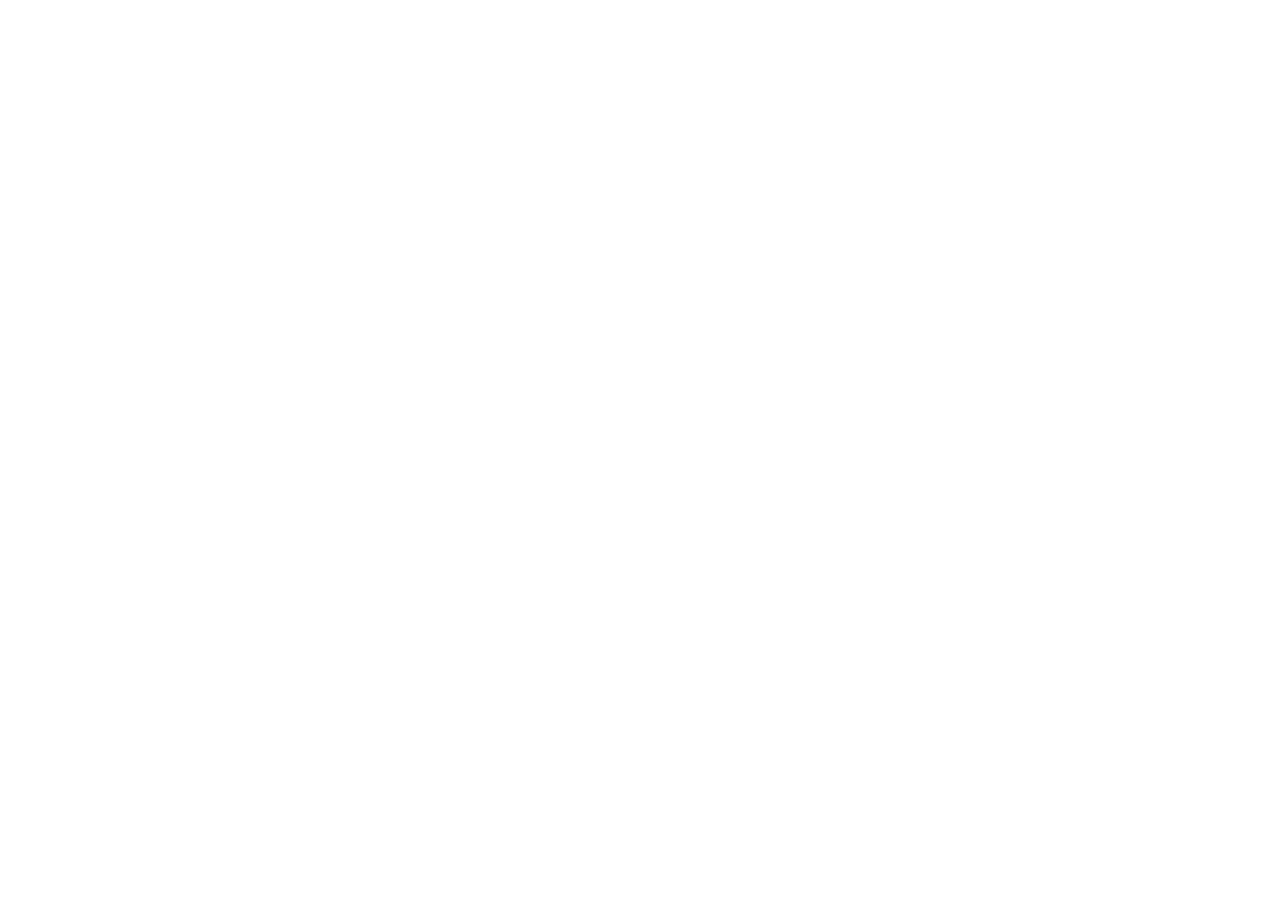
==== TASK 1 WEATHERVUE/index.html @ f2c08f91 "adding boilerplate code" ====
<!DOCTYPE html>
<html lang="en">
<head>
    <meta charset="UTF-8">
    <meta name="viewport" content="width=device-width, initial-scale=1.0">
    <title>Weather Vue</title>
    <script src="index.js"></script>
</head>
<body>
    
</body>
</html>
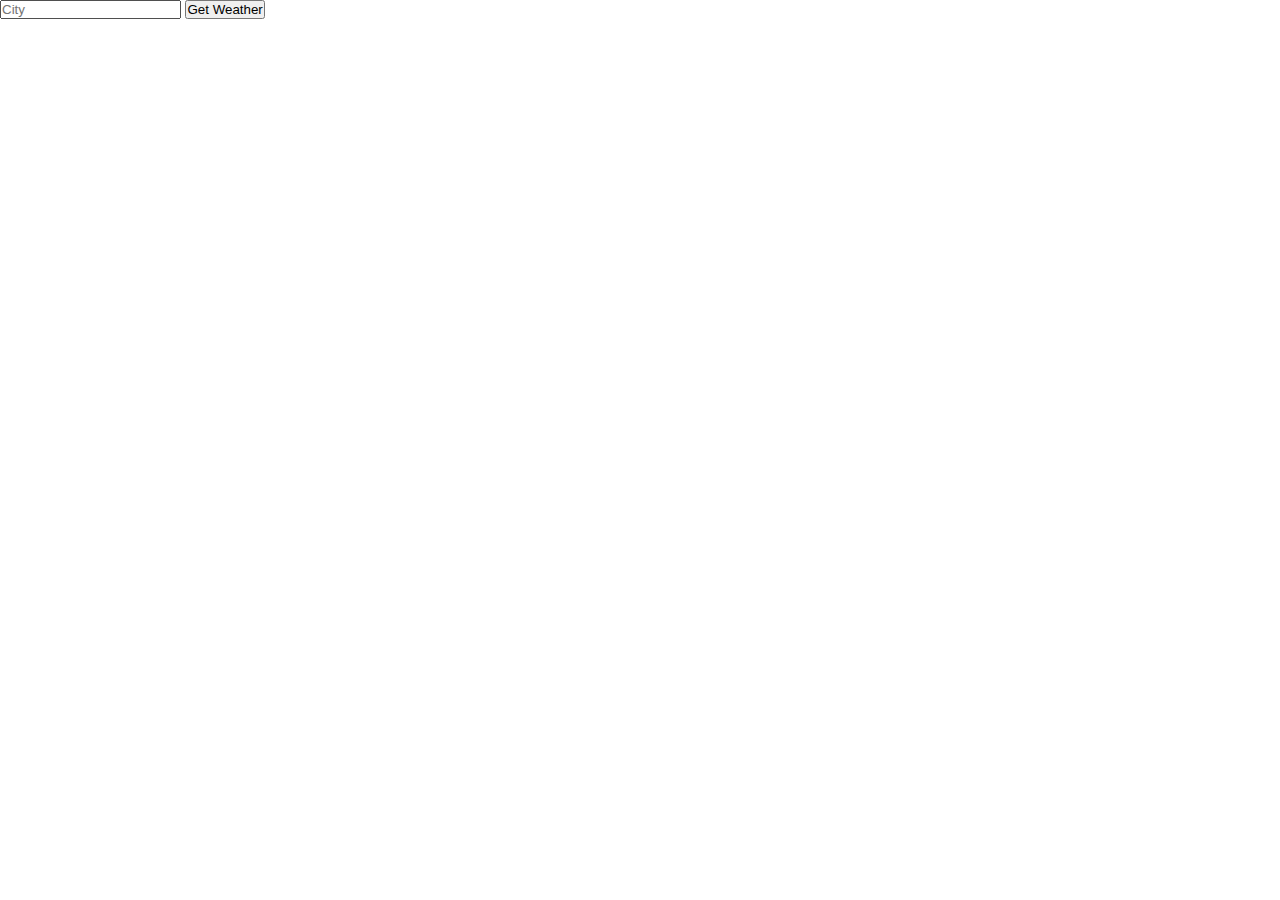
==== commit a14c9322: "basic styling added" ====
--- a/TASK 1 WEATHERVUE/index.html
+++ b/TASK 1 WEATHERVUE/index.html
@@ -4,9 +4,25 @@
     <meta charset="UTF-8">
     <meta name="viewport" content="width=device-width, initial-scale=1.0">
     <title>Weather Vue</title>
-    <script src="index.js"></script>
+
+    <link rel="stylesheet" href="styles.css">
+    <script defer src="index.js"></script>
 </head>
 <body>
     
+    <form class="weather-form">
+        <input type="text" class="city-weather" placeholder="City">
+        <button type="submit">Get Weather</button>
+    </form>
+
+    <div class="card" style="display: none;">
+        <!-- <h1 class="city-name">Delhi</h1>
+        <p class="temp-info">90 C</p>
+        <p class="humidity-info">Humidity: 90%</p>
+        <p class="desc">Rainfall</p>
+        <p class="weather-emoji">🌧️</p>
+        <p class="error-info">Pls enter a city</p> -->
+    </div>
+
 </body>
 </html>--- a/TASK 1 WEATHERVUE/styles.css
+++ b/TASK 1 WEATHERVUE/styles.css
@@ -0,0 +1,15 @@
+* {
+    padding: 0;
+    margin: 0;
+    font-family: Arial, Helvetica, sans-serif;
+}
+
+.card {
+    display: flex;
+    flex-direction: column;
+    justify-content: space-evenly;
+    align-items: center;
+    height: 50vh;
+    width: 50vw;
+    background-color: antiquewhite;
+}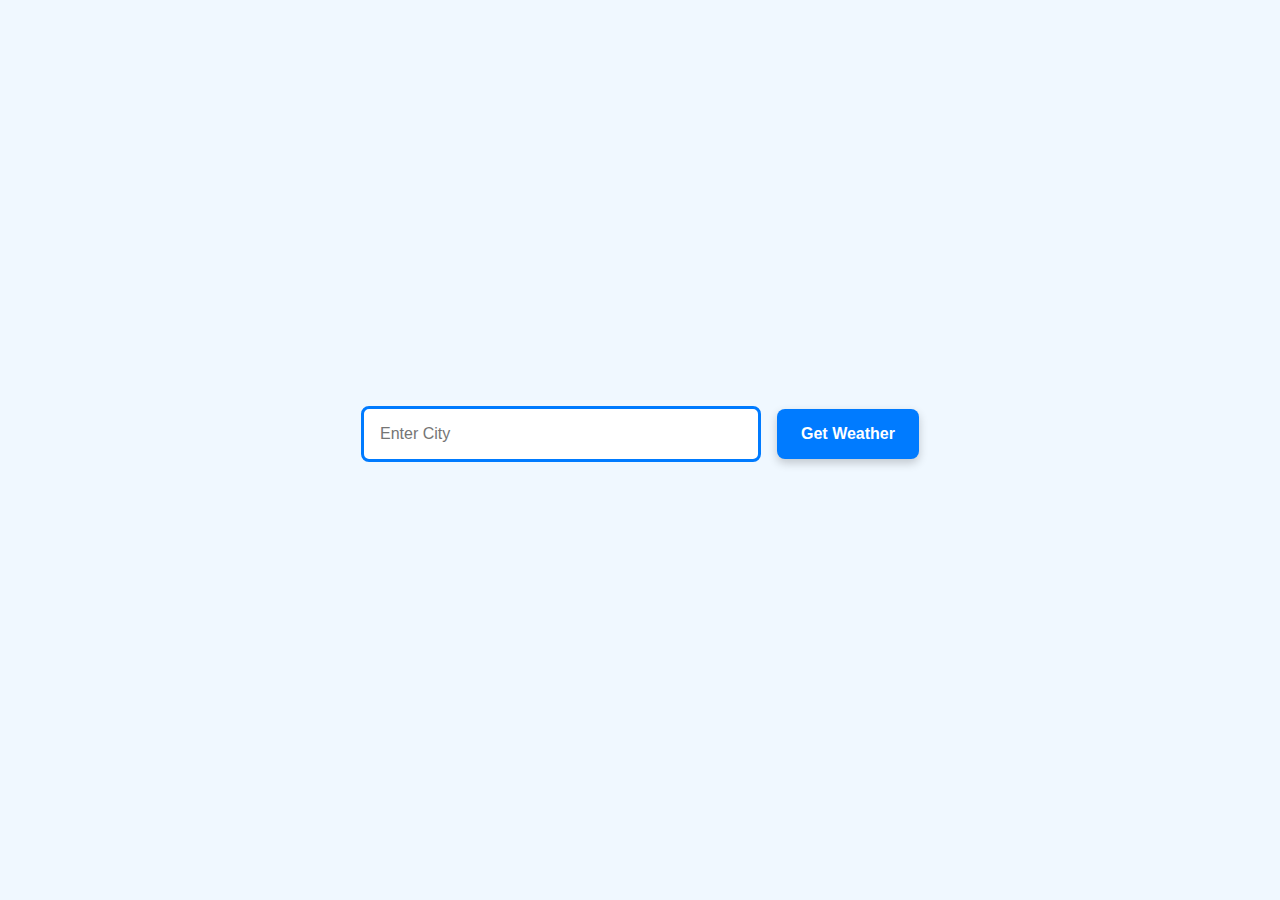
==== commit b99f2fdd: "task 1 weathervue done" ====
--- a/TASK 1 WEATHERVUE/index.html
+++ b/TASK 1 WEATHERVUE/index.html
@@ -5,24 +5,19 @@
     <meta name="viewport" content="width=device-width, initial-scale=1.0">
     <title>Weather Vue</title>
 
+    <link rel="shortcut icon" href="favicon.ico" type="favicon.ico">
+
     <link rel="stylesheet" href="styles.css">
     <script defer src="index.js"></script>
 </head>
 <body>
     
     <form class="weather-form">
-        <input type="text" class="city-weather" placeholder="City">
-        <button type="submit">Get Weather</button>
+        <input type="text" class="city-name" placeholder="Enter City">
+        <button type="submit" class="get-weather-btn">Get Weather</button>
     </form>
 
-    <div class="card" style="display: none;">
-        <!-- <h1 class="city-name">Delhi</h1>
-        <p class="temp-info">90 C</p>
-        <p class="humidity-info">Humidity: 90%</p>
-        <p class="desc">Rainfall</p>
-        <p class="weather-emoji">🌧️</p>
-        <p class="error-info">Pls enter a city</p> -->
-    </div>
+    <div class="card" style="display: none;"></div>
 
 </body>
 </html>--- a/TASK 1 WEATHERVUE/styles.css
+++ b/TASK 1 WEATHERVUE/styles.css
@@ -1,15 +1,126 @@
 * {
+    margin: 0;
     padding: 0;
-    margin: 0;
-    font-family: Arial, Helvetica, sans-serif;
+    box-sizing: border-box;
+}
+
+body {
+    font-family: 'Arial', sans-serif;
+    background-color: #f0f8ff;
+    color: #333;
+    display: flex;
+    flex-direction: column;
+    justify-content: center;
+    align-items: center;
+    height: 100vh;
+}
+
+.weather-form {
+    display: flex;
+    align-items: center;
+    margin-bottom: 2rem;
+    gap: 1rem;
+}
+
+.city-name {
+    padding: 1rem;
+    border: 0.2rem solid #007BFF;
+    border-radius: 0.5rem;
+    width: 80vw;
+    max-width: 25rem;
+    font-size: 1rem;
+    transition: border-color 0.3s;
+}
+.city-name:focus {
+    border-color: #0056b3;
+    outline: none;
+}
+
+
+.get-weather-btn {
+    background-color: #007BFF;
+    color: #fff;
+    border: none;
+    border-radius: 0.5rem;
+    padding: 1rem 1.5rem;
+    font-size: 1rem;
+    font-weight: bold;
+    cursor: pointer;
+    transition: background-color 0.3s, transform 0.2s;
+    box-shadow: 0 4px 10px rgba(0, 0, 0, 0.2);
+}
+.get-weather-btn:hover {
+    background-color: #0056b3;
+    transform: translateY(-2px);
+}
+.get-weather-btn:active {
+    transform: translateY(0);
+}
+.get-weather-btn:focus {
+    outline: none;
+    box-shadow: 0 0 0 2px rgba(0, 123, 255, 0.5);
 }
 
 .card {
+    background-color: #ffffff;
+    border-radius: 10px;
+    box-shadow: 0 4px 20px rgba(0, 0, 0, 0.1);
+    padding: 20px;
+    text-align: center;
+    display: none;
+    max-width: 30vw;
+    width: 100%;
     display: flex;
     flex-direction: column;
-    justify-content: space-evenly;
-    align-items: center;
-    height: 50vh;
-    width: 50vw;
-    background-color: antiquewhite;
+}
+
+h1 {
+    font-size: 3rem;
+    margin-bottom: 1rem;
+    color: #007BFF;
+}
+
+p {
+    margin: 0.5rem 0;
+    font-weight: bolder;
+    font-size: 1.2rem;
+}
+
+.weatherEmoji {
+    font-size: 8vw;
+    margin-top: 1rem;
+}
+
+.errDisplay {
+    color: #d9534f;
+    font-weight: bold;
+}
+
+@media (max-width: 600px) {
+    h1 {
+        font-size: 1.3rem;
+    }
+
+    p {
+        font-size: 1rem;
+    }
+
+    .weatherEmoji {
+        font-size: 8vw;
+    }
+}
+
+@media (max-width: 400px) {
+    .city-name {
+        width: 100%;
+    }
+    h1 {
+        font-size: 1.2rem;
+    }
+    p {
+        font-size: 0.9rem;
+    }
+    .weatherEmoji {
+        font-size: 10vw;
+    }
 }